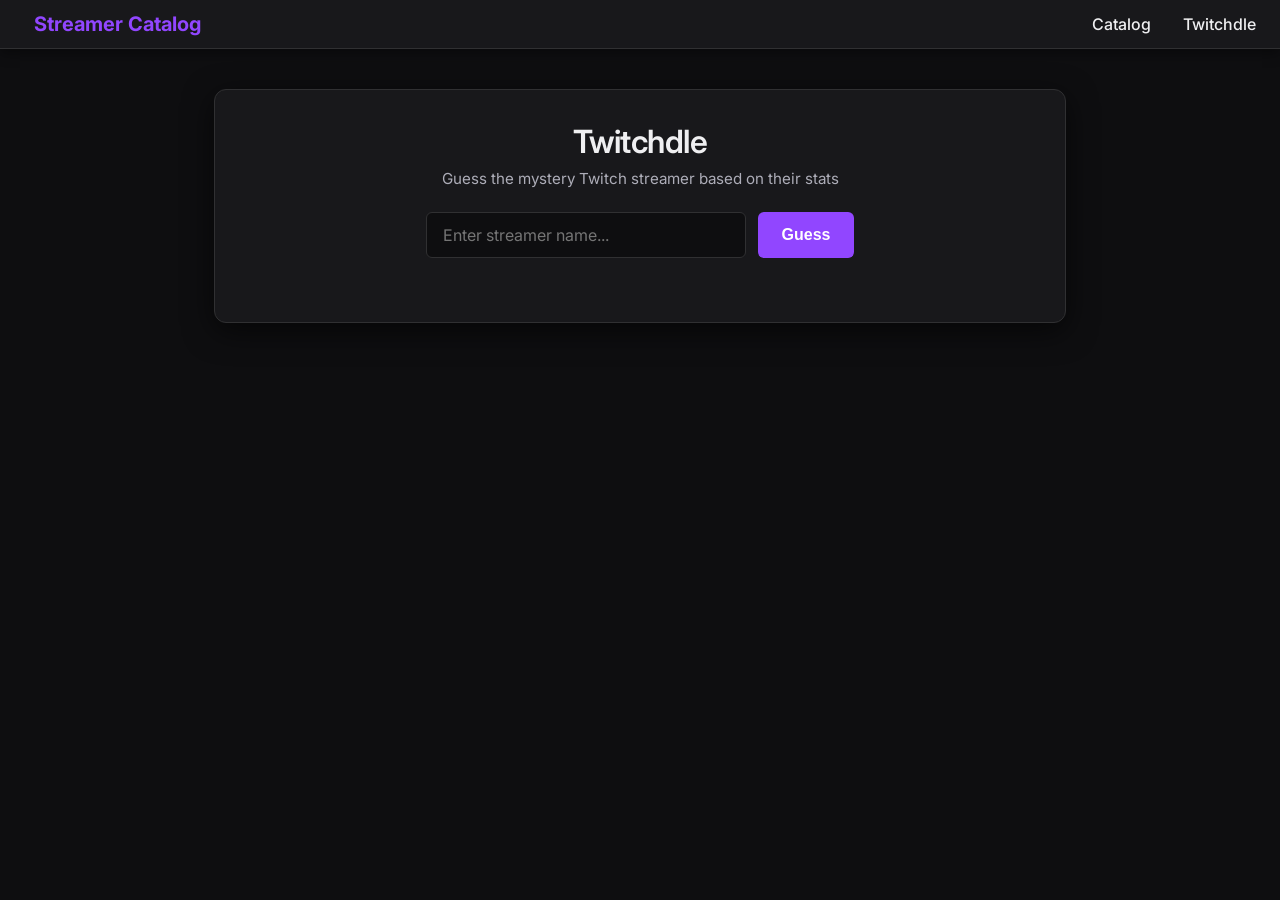
==== twitchdle.html @ 51ba9f1f "new twitch starter html and test js" ====
<!DOCTYPE html>
<html lang="en">

<head>
  <meta charset="UTF-8">
  <meta name="viewport" content="width=device-width, initial-scale=1.0">
  <title>Twitchdle Game</title>
  <link rel="stylesheet" href="style.css">

  <!-- Modern clean typography: Inter -->
  <link rel="preconnect" href="https://fonts.googleapis.com">
  <link rel="preconnect" href="https://fonts.gstatic.com" crossorigin>
  <link href="https://fonts.googleapis.com/css2?family=Inter:wght@400;500;600;700&display=swap" rel="stylesheet">

  <!-- Clean minimalist Icons: Lucide -->
  <script src="https://unpkg.com/lucide@latest"></script>
</head>

<body>
  <!-- Sticky Header -->
  <header class="main-header">
    <div class="header-container">
      <div class="logo">
        <i data-lucide="twitch"></i>
        <span>Streamer Catalog</span>
      </div>
      <nav class="header-nav" style="display: flex; gap: 2rem; font-weight: 500;">
        <a href="index.html" style="color: var(--text-muted); text-decoration: none;">Catalog</a>
        <a href="twitchdle.html" class="active" style="color: var(--text-primary); text-decoration: none;">Twitchdle</a>
      </nav>
    </div>
  </header>

  <!-- Main Stage for Twitchdle -->
  <section class="stage">
    <div class="twitchdle-container">
      <h2>Twitchdle</h2>
      <p class="subtitle">Guess the mystery Twitch streamer based on their stats</p>

      <div class="guess-input-container">
        <input type="text" id="twitchdleInput" placeholder="Enter streamer name..." autocomplete="off">
        <button class="guess-btn">Guess</button>
      </div>

      <!-- Guess History (Populated by JS) -->
      <div class="guess-history" id="guessHistory">
        <!-- Template for how a populated row should structure -->
        <div class="guess-row template" style="display: none;">
          <div class="guess-cell streamer-info">
            <img src="https://unavatar.io/twitch/example" alt="Avatar" class="avatar">
            <span class="name">Streamer</span>
          </div>
          <div class="guess-cell stat match">Partnered <i data-lucide="check-circle"></i></div>
          <div class="guess-cell stat higher">Viewers <i data-lucide="arrow-up"></i></div>
          <div class="guess-cell stat no-match">Language <i data-lucide="x-circle"></i></div>
        </div>
      </div>
    </div>
  </section>

  <!-- Initialize Lucide icons -->
  <script>
    lucide.createIcons();
  </script>
</body>

</html>
---- style.css ----
/* Global Settings & Twitch Dark Mode Palette */
:root {
  --bg-color: #0e0e10;
  --card-bg: #18181b;
  --card-hover: #26262c;
  --text-primary: #efeff1;
  --text-secondary: #adadb8;
  --accent-color: #9146ff;
  --accent-hover: #a970ff;
  --border-color: #303032;

  /* Feedback Colors for Twitchdle */
  --success-color: #2eb086;
  --error-color: #eb0400;
  --warning-color: #f5a623;

  --font-family: 'Inter', sans-serif;
}

* {
  box-sizing: border-box;
  margin: 0;
  padding: 0;
}

body {
  background-color: var(--bg-color);
  color: var(--text-primary);
  font-family: var(--font-family);
  -webkit-font-smoothing: antialiased;
  min-height: 100vh;
  display: flex;
  flex-direction: column;
}

h1,
h2,
h3,
h4 {
  font-weight: 600;
}

/* 1. Sticky Header */
.main-header {
  position: sticky;
  top: 0;
  z-index: 100;
  background-color: var(--card-bg);
  border-bottom: 1px solid var(--border-color);
  box-shadow: 0 4px 12px rgba(0, 0, 0, 0.4);
}

.header-container {
  max-width: 1400px;
  margin: 0 auto;
  padding: 12px 24px;
  display: flex;
  justify-content: space-between;
  align-items: center;
}

.logo {
  display: flex;
  align-items: center;
  gap: 10px;
  font-size: 1.25rem;
  font-weight: 700;
  color: var(--accent-color);
}

.search-filters {
  display: flex;
  gap: 16px;
  align-items: center;
}

/* Dense, functional search bar */
.search-bar {
  display: flex;
  align-items: center;
  background-color: var(--bg-color);
  border: 1px solid var(--border-color);
  border-radius: 6px;
  padding: 8px 12px;
  gap: 8px;
  transition: border-color 0.15s ease, box-shadow 0.15s ease;
}

.search-bar:focus-within {
  border-color: var(--accent-color);
  box-shadow: 0 0 0 2px rgba(145, 70, 255, 0.2);
}

.search-bar i {
  color: var(--text-secondary);
  width: 18px;
  height: 18px;
}

.search-bar input {
  background: transparent;
  border: none;
  color: var(--text-primary);
  font-family: var(--font-family);
  font-size: 0.9rem;
  width: 250px;
  outline: none;
}

.filter-btn {
  display: flex;
  align-items: center;
  gap: 8px;
  background-color: var(--card-hover);
  color: var(--text-primary);
  border: none;
  padding: 8px 16px;
  border-radius: 6px;
  font-family: var(--font-family);
  font-size: 0.9rem;
  font-weight: 600;
  cursor: pointer;
  transition: background-color 0.15s ease;
}

.filter-btn:hover {
  background-color: #35353b;
}

/* 2. Main Stage (Twitchdle) */
.stage {
  max-width: 900px;
  margin: 40px auto;
  padding: 0 24px;
  width: 100%;
}

.twitchdle-container {
  background-color: var(--card-bg);
  border: 1px solid var(--border-color);
  border-radius: 12px;
  padding: 32px;
  text-align: center;
  /* Deep blocky shadow instead of neon glow */
  box-shadow: 0 8px 30px rgba(0, 0, 0, 0.6);
}

.twitchdle-container h2 {
  font-size: 2rem;
  margin-bottom: 8px;
  letter-spacing: -0.5px;
}

.subtitle {
  color: var(--text-secondary);
  margin-bottom: 24px;
  font-size: 0.95rem;
}

.guess-input-container {
  display: flex;
  gap: 12px;
  justify-content: center;
  margin-bottom: 32px;
}

.guess-input-container input {
  padding: 12px 16px;
  border-radius: 6px;
  border: 1px solid var(--border-color);
  background-color: var(--bg-color);
  color: var(--text-primary);
  font-family: var(--font-family);
  font-size: 1rem;
  width: 100%;
  max-width: 320px;
  outline: none;
  transition: border-color 0.15s ease;
}

.guess-input-container input:focus {
  border-color: var(--accent-color);
}

.guess-btn {
  background-color: var(--accent-color);
  color: white;
  border: none;
  padding: 0 24px;
  border-radius: 6px;
  font-size: 1rem;
  font-weight: 600;
  cursor: pointer;
  transition: background-color 0.15s ease;
}

.guess-btn:hover {
  background-color: var(--accent-hover);
}

/* Game Results History */
.guess-history {
  display: flex;
  flex-direction: column;
  gap: 12px;
}

.guess-row {
  display: grid;
  grid-template-columns: 2fr 1fr 1fr 1fr;
  gap: 12px;
}

.guess-cell {
  background-color: var(--card-hover);
  border-radius: 6px;
  padding: 12px;
  display: flex;
  align-items: center;
  justify-content: center;
  gap: 8px;
  font-size: 0.9rem;
  font-weight: 600;
  border: 1px solid transparent;
}

.guess-cell.streamer-info {
  justify-content: flex-start;
}

.guess-cell .avatar {
  width: 32px;
  height: 32px;
  border-radius: 50%;
  object-fit: cover;
  background-color: var(--bg-color);
}

/* Twitchdle Status Styling (Aesthetic non-glow semantic colors) */
.guess-cell.match {
  background-color: rgba(46, 176, 134, 0.1);
  border-color: rgba(46, 176, 134, 0.4);
  color: var(--success-color);
}

.guess-cell.higher,
.guess-cell.lower {
  background-color: rgba(245, 166, 35, 0.1);
  border-color: rgba(245, 166, 35, 0.4);
  color: var(--warning-color);
}

.guess-cell.no-match {
  background-color: rgba(235, 4, 0, 0.1);
  border-color: rgba(235, 4, 0, 0.4);
  color: var(--error-color);
}

/* 3. Catalog Grid Configuration */
.catalog-main {
  max-width: 1400px;
  margin: 0 auto;
  padding: 24px;
  width: 100%;
  flex: 1;
}

.catalog-header {
  display: flex;
  justify-content: space-between;
  align-items: center;
  margin-bottom: 24px;
}

.catalog-header h2 {
  font-size: 1.5rem;
}

.view-options {
  display: flex;
  align-items: center;
  gap: 8px;
  color: var(--text-secondary);
  font-size: 0.9rem;
}

.view-options select {
  background-color: var(--bg-color);
  color: var(--text-primary);
  border: 1px solid var(--border-color);
  padding: 6px 12px;
  border-radius: 6px;
  font-family: var(--font-family);
  font-size: 0.9rem;
  outline: none;
  cursor: pointer;
}

.view-options select:focus {
  border-color: var(--accent-color);
}

/* Blocky, robust information grid */
.grid-container {
  display: grid;
  grid-template-columns: repeat(auto-fill, minmax(260px, 1fr));
  gap: 20px;
  margin-bottom: 40px;
}

/* Card Styling - High Info Density & No Gradients */
.streamer-card {
  background-color: var(--card-bg);
  border-radius: 8px;
  overflow: hidden;
  display: flex;
  flex-direction: column;
  position: relative;
  text-decoration: none;
  color: inherit;
  border: 1px solid var(--border-color);
  transition: transform 0.15s ease, background-color 0.15s ease;
}

.streamer-card:hover {
  transform: translateY(-2px);
  background-color: var(--card-hover);
}

.card-banner {
  height: 65px;
  background-color: #26262c;
  /* Strict flat banner */
}

.card-avatar {
  width: 64px;
  height: 64px;
  border-radius: 50%;
  border: 4px solid var(--card-bg);
  position: absolute;
  top: 33px;
  left: 16px;
  background-color: var(--bg-color);
  object-fit: cover;
}

.card-content {
  padding: 40px 16px 16px;
  flex: 1;
}

.streamer-name {
  display: flex;
  align-items: center;
  gap: 6px;
  font-size: 1.1rem;
  margin-bottom: 4px;
}

.partner-icon {
  width: 16px;
  height: 16px;
  color: var(--accent-color);
}

.streamer-category {
  color: var(--text-secondary);
  font-size: 0.85rem;
  margin-bottom: 16px;
}

.streamer-stats {
  display: flex;
  gap: 16px;
  font-size: 0.85rem;
  color: var(--text-secondary);
  font-weight: 500;
}

.stat-item {
  display: flex;
  align-items: center;
  gap: 6px;
}

.stat-item i {
  width: 14px;
  height: 14px;
}

/* 4. Bottom Pagination Navigation */
.pagination-nav {
  position: sticky;
  bottom: 0;
  background-color: var(--card-bg);
  border-top: 1px solid var(--border-color);
  padding: 16px 40px;
  display: flex;
  justify-content: space-between;
  align-items: center;
  z-index: 100;
  box-shadow: 0 -4px 12px rgba(0, 0, 0, 0.4);
}

.page-btn {
  display: flex;
  align-items: center;
  gap: 6px;
  background-color: var(--card-hover);
  color: var(--text-primary);
  border: 1px solid var(--border-color);
  padding: 8px 16px;
  border-radius: 6px;
  font-family: var(--font-family);
  font-weight: 500;
  font-size: 0.95rem;
  cursor: pointer;
  transition: background-color 0.15s ease;
}

.page-btn:hover:not(:disabled) {
  background-color: #35353b;
}

.page-btn:disabled {
  opacity: 0.4;
  cursor: not-allowed;
  border-color: transparent;
}

.page-btn i {
  width: 18px;
  height: 18px;
}

.page-info {
  font-size: 0.95rem;
  color: var(--text-secondary);
}

.page-info span {
  color: var(--text-primary);
  font-weight: 600;
}
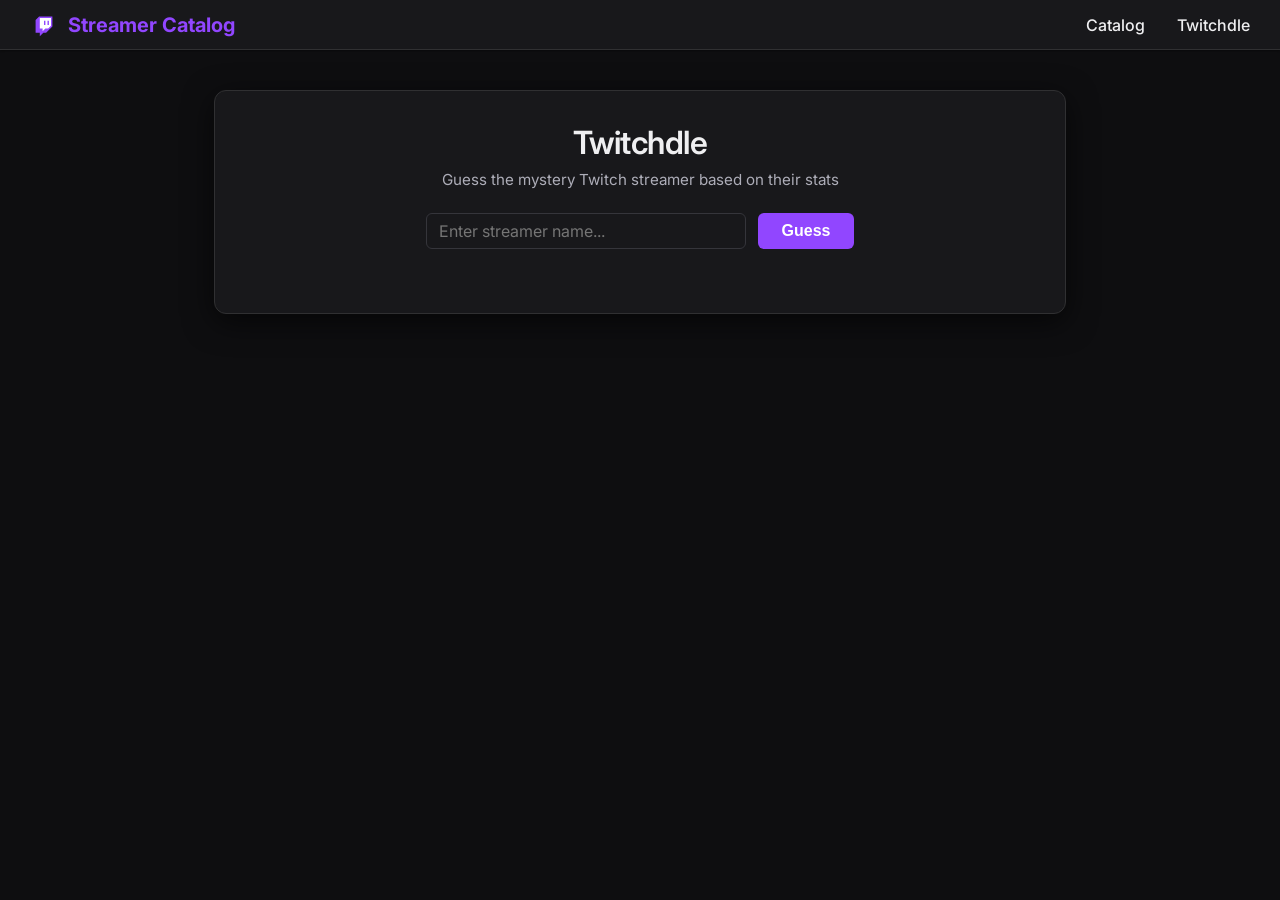
==== commit 845548e8: "updated testing to work with catalog" ====
--- a/twitchdle.html
+++ b/twitchdle.html
@@ -12,8 +12,7 @@
   <link rel="preconnect" href="https://fonts.gstatic.com" crossorigin>
   <link href="https://fonts.googleapis.com/css2?family=Inter:wght@400;500;600;700&display=swap" rel="stylesheet">
 
-  <!-- Clean minimalist Icons: Lucide -->
-  <script src="https://unpkg.com/lucide@latest"></script>
+  <!-- Core Icons loaded efficiently via Native SVG Elements -->
 </head>
 
 <body>
@@ -21,7 +20,11 @@
   <header class="main-header">
     <div class="header-container">
       <div class="logo">
-        <i data-lucide="twitch"></i>
+        <svg xmlns="http://www.w3.org/2000/svg" width="28" height="28" viewBox="0 0 40 40" style="color: var(--accent-color);">
+          <polygon points="13 8 8 13 8 31 14 31 14 36 19 31 23 31 32 22 32 8" fill="currentColor"><animate dur="150ms" begin="indefinite" fill="freeze" calcMode="spline" keyTimes="0; 1" keySplines="0.25 0.1 0.25 1" attributeName="points" from="13 8 8 13 8 31 14 31 14 36 19 31 23 31 32 22 32 8" to="16 5 8 13 8 31 14 31 14 36 19 31 23 31 35 19 35 5"></animate><animate dur="250ms" begin="indefinite" fill="freeze" calcMode="spline" keyTimes="0; 1" keySplines="0.25 0.1 0.25 1" attributeName="points" from="16 5 8 13 8 31 14 31 14 36 19 31 23 31 35 19 35 5" to="13 8 8 13 8 31 14 31 14 36 19 31 23 31 32 22 32 8"></animate><animate dur="50ms" begin="indefinite" fill="freeze" calcMode="spline" keyTimes="0; 1" keySplines="0.25 0.1 0.25 1" attributeName="points" to="13 8 8 13 8 31 14 31 14 36 19 31 23 31 32 22 32 8" from="16 5 8 13 8 31 14 31 14 36 19 31 23 31 35 19 35 5"></animate><animate dur="75ms" begin="indefinite" fill="freeze" calcMode="spline" keyTimes="0; 1" keySplines="0.25 0.1 0.25 1" attributeName="points" to="16 5 8 13 8 31 14 31 14 36 19 31 23 31 35 19 35 5" from="13 8 8 13 8 31 14 31 14 36 19 31 23 31 32 22 32 8"></animate></polygon>
+          <polygon points="26 25 30 21 30 10 14 10 14 25 18 25 18 29 22 25" fill="#fff"><animateTransform dur="150ms" begin="indefinite" fill="freeze" calcMode="spline" keyTimes="0; 1" keySplines="0.25 0.1 0.25 1" attributeName="transform" type="translate" from="0 0" to="3 -3"></animateTransform><animateTransform dur="250ms" begin="indefinite" fill="freeze" calcMode="spline" keyTimes="0; 1" keySplines="0.25 0.1 0.25 1" attributeName="transform" type="translate" from="3 -3" to="0 0"></animateTransform><animateTransform dur="50ms" begin="indefinite" fill="freeze" calcMode="spline" keyTimes="0; 1" keySplines="0.25 0.1 0.25 1" attributeName="transform" type="translate" from="3 -3" to="0 0"></animateTransform><animateTransform dur="75ms" begin="indefinite" fill="freeze" calcMode="spline" keyTimes="0; 1" keySplines="0.25 0.1 0.25 1" attributeName="transform" type="translate" from="0 0" to="3 -3"></animateTransform></polygon>
+          <g><path d="M20,14 L22,14 L22,20 L20,20 L20,14 Z M27,14 L27,20 L25,20 L25,14 L27,14 Z" fill="currentColor"><animateTransform dur="150ms" begin="indefinite" fill="freeze" calcMode="spline" keyTimes="0; 1" keySplines="0.25 0.1 0.25 1" attributeName="transform" type="translate" from="0 0" to="3 -3"></animateTransform><animateTransform dur="250ms" begin="indefinite" fill="freeze" calcMode="spline" keyTimes="0; 1" keySplines="0.25 0.1 0.25 1" attributeName="transform" type="translate" from="3 -3" to="0 0"></animateTransform><animateTransform dur="50ms" begin="indefinite" fill="freeze" calcMode="spline" keyTimes="0; 1" keySplines="0.25 0.1 0.25 1" attributeName="transform" type="translate" from="3 -3" to="0 0"></animateTransform><animateTransform dur="75ms" begin="indefinite" fill="freeze" calcMode="spline" keyTimes="0; 1" keySplines="0.25 0.1 0.25 1" attributeName="transform" type="translate" from="0 0" to="3 -3"></animateTransform></path></g>
+        </svg>
         <span>Streamer Catalog</span>
       </div>
       <nav class="header-nav" style="display: flex; gap: 2rem; font-weight: 500;">
@@ -50,18 +53,21 @@
             <img src="https://unavatar.io/twitch/example" alt="Avatar" class="avatar">
             <span class="name">Streamer</span>
           </div>
-          <div class="guess-cell stat match">Partnered <i data-lucide="check-circle"></i></div>
-          <div class="guess-cell stat higher">Viewers <i data-lucide="arrow-up"></i></div>
-          <div class="guess-cell stat no-match">Language <i data-lucide="x-circle"></i></div>
+          <div class="guess-cell stat match">
+            Partnered <svg xmlns="http://www.w3.org/2000/svg" width="16" height="16" viewBox="0 0 24 24" fill="none" stroke="currentColor" stroke-width="2" stroke-linecap="round" stroke-linejoin="round"><path d="M22 11.08V12a10 10 0 1 1-5.93-9.14"/><polyline points="22 4 12 14.01 9 11.01"/></svg>
+          </div>
+          <div class="guess-cell stat higher">
+            Viewers <svg xmlns="http://www.w3.org/2000/svg" width="16" height="16" viewBox="0 0 24 24" fill="none" stroke="currentColor" stroke-width="2" stroke-linecap="round" stroke-linejoin="round"><line x1="12" y1="19" x2="12" y2="5"/><polyline points="5 12 12 5 19 12"/></svg>
+          </div>
+          <div class="guess-cell stat no-match">
+            Language <svg xmlns="http://www.w3.org/2000/svg" width="16" height="16" viewBox="0 0 24 24" fill="none" stroke="currentColor" stroke-width="2" stroke-linecap="round" stroke-linejoin="round"><circle cx="12" cy="12" r="10"/><line x1="15" y1="9" x2="9" y2="15"/><line x1="9" y1="9" x2="15" y2="15"/></svg>
+          </div>
         </div>
       </div>
     </div>
   </section>
 
-  <!-- Initialize Lucide icons -->
-  <script>
-    lucide.createIcons();
-  </script>
+
 </body>
 
 </html>
--- a/style.css
+++ b/style.css
@@ -10,11 +10,12 @@
   --border-color: #303032;
 
   /* Feedback Colors for Twitchdle */
-  --success-color: #2eb086;
+  --success-color: #00f593;
   --error-color: #eb0400;
   --warning-color: #f5a623;
 
   --font-family: 'Inter', sans-serif;
+  --font-display: 'Roobert', 'Inter', sans-serif;
 }
 
 * {
@@ -47,13 +48,15 @@
   z-index: 100;
   background-color: var(--card-bg);
   border-bottom: 1px solid var(--border-color);
-  box-shadow: 0 4px 12px rgba(0, 0, 0, 0.4);
+  box-shadow: 0 1px 2px rgba(0, 0, 0, 0.4);
+  height: 50px;
 }
 
 .header-container {
-  max-width: 1400px;
+  max-width: 1512px;
   margin: 0 auto;
-  padding: 12px 24px;
+  padding: 0 30px;
+  height: 100%;
   display: flex;
   justify-content: space-between;
   align-items: center;
@@ -77,12 +80,12 @@
 /* Dense, functional search bar */
 .search-bar {
   display: flex;
-  align-items: center;
-  background-color: var(--bg-color);
+  align-items: stretch;
+  background-color: transparent;
   border: 1px solid var(--border-color);
   border-radius: 6px;
-  padding: 8px 12px;
-  gap: 8px;
+  height: 36px;
+  overflow: hidden;
   transition: border-color 0.15s ease, box-shadow 0.15s ease;
 }
 
@@ -91,20 +94,31 @@
   box-shadow: 0 0 0 2px rgba(145, 70, 255, 0.2);
 }
 
-.search-bar i {
-  color: var(--text-secondary);
-  width: 18px;
-  height: 18px;
-}
-
 .search-bar input {
   background: transparent;
   border: none;
   color: var(--text-primary);
   font-family: var(--font-family);
   font-size: 0.9rem;
-  width: 250px;
+  width: 300px;
+  padding: 8px 12px;
   outline: none;
+}
+
+.search-btn {
+  background-color: #303032;
+  color: var(--text-primary);
+  border: none;
+  padding: 8px;
+  display: flex;
+  justify-content: center;
+  align-items: center;
+  cursor: pointer;
+  transition: background-color 0.1s ease;
+}
+
+.search-btn:hover {
+  background-color: #3a3a3d;
 }
 
 .filter-btn {
@@ -165,15 +179,16 @@
 }
 
 .guess-input-container input {
-  padding: 12px 16px;
-  border-radius: 6px;
-  border: 1px solid var(--border-color);
-  background-color: var(--bg-color);
+  height: 36px;
+  border-radius: 6px;
+  border: 1px solid #35353b;
+  background-color: #18181b;
   color: var(--text-primary);
   font-family: var(--font-family);
   font-size: 1rem;
   width: 100%;
   max-width: 320px;
+  padding: 0 12px;
   outline: none;
   transition: border-color 0.15s ease;
 }
@@ -258,9 +273,9 @@
 
 /* 3. Catalog Grid Configuration */
 .catalog-main {
-  max-width: 1400px;
+  max-width: 1512px;
   margin: 0 auto;
-  padding: 24px;
+  padding: 24px 30px;
   width: 100%;
   flex: 1;
 }
@@ -303,90 +318,67 @@
 /* Blocky, robust information grid */
 .grid-container {
   display: grid;
-  grid-template-columns: repeat(auto-fill, minmax(260px, 1fr));
-  gap: 20px;
+  grid-template-columns: repeat(auto-fill, minmax(180px, 1fr));
+  gap: 15px;
   margin-bottom: 40px;
 }
 
-/* Card Styling - High Info Density & No Gradients */
+/* Card Styling - Active Pop Effect & Avatar Focus */
 .streamer-card {
   background-color: var(--card-bg);
-  border-radius: 8px;
-  overflow: hidden;
+  border-radius: 4px;
+  overflow: visible;
   display: flex;
   flex-direction: column;
   position: relative;
   text-decoration: none;
   color: inherit;
-  border: 1px solid var(--border-color);
-  transition: transform 0.15s ease, background-color 0.15s ease;
+  border: 2px solid transparent;
+  padding-bottom: 8px;
+  will-change: transform;
+  transition: transform 0.15s ease, box-shadow 0.15s ease, border-color 0.15s ease;
 }
 
 .streamer-card:hover {
-  transform: translateY(-2px);
-  background-color: var(--card-hover);
-}
-
-.card-banner {
-  height: 65px;
-  background-color: #26262c;
-  /* Strict flat banner */
+  border-color: #9146FF;
+  transform: translate(4px, -4px);
+  box-shadow: -4px 4px 0px #9146FF;
+  cursor: pointer;
+}
+
+.avatar-container {
+  display: flex;
+  justify-content: center;
+  align-items: center;
+  padding: 20px;
+  position: relative;
+  width: 100%;
 }
 
 .card-avatar {
-  width: 64px;
-  height: 64px;
+  width: 100%;
+  aspect-ratio: 1 / 1;
   border-radius: 50%;
-  border: 4px solid var(--card-bg);
+  object-fit: cover;
+}
+
+.partner-badge {
   position: absolute;
-  top: 33px;
-  left: 16px;
-  background-color: var(--bg-color);
-  object-fit: cover;
+  bottom: 24px;
+  right: 24px;
+  background-color: var(--card-bg);
+  border-radius: 50%;
+  padding: 2px;
+  display: flex;
+  justify-content: center;
+  align-items: center;
 }
 
 .card-content {
-  padding: 40px 16px 16px;
+  padding: 0 16px 12px;
   flex: 1;
-}
-
-.streamer-name {
-  display: flex;
-  align-items: center;
-  gap: 6px;
-  font-size: 1.1rem;
-  margin-bottom: 4px;
-}
-
-.partner-icon {
-  width: 16px;
-  height: 16px;
-  color: var(--accent-color);
-}
-
-.streamer-category {
-  color: var(--text-secondary);
-  font-size: 0.85rem;
-  margin-bottom: 16px;
-}
-
-.streamer-stats {
-  display: flex;
-  gap: 16px;
-  font-size: 0.85rem;
-  color: var(--text-secondary);
-  font-weight: 500;
-}
-
-.stat-item {
-  display: flex;
-  align-items: center;
-  gap: 6px;
-}
-
-.stat-item i {
-  width: 14px;
-  height: 14px;
+  display: flex;
+  flex-direction: column;
 }
 
 /* 4. Bottom Pagination Navigation */
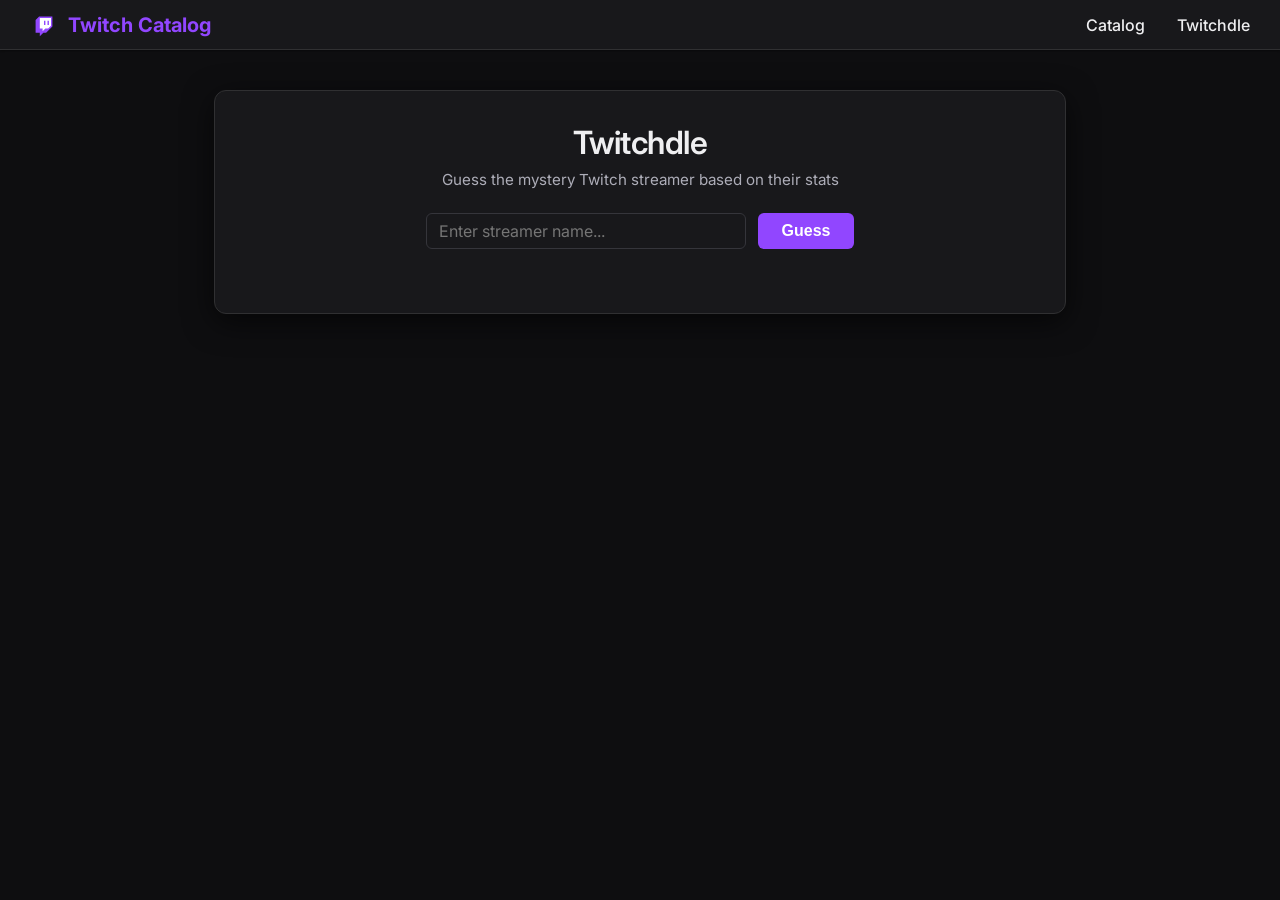
==== commit 46d57f39: "start working with real db and adding pfps from api" ====
--- a/twitchdle.html
+++ b/twitchdle.html
@@ -20,12 +20,56 @@
   <header class="main-header">
     <div class="header-container">
       <div class="logo">
-        <svg xmlns="http://www.w3.org/2000/svg" width="28" height="28" viewBox="0 0 40 40" style="color: var(--accent-color);">
-          <polygon points="13 8 8 13 8 31 14 31 14 36 19 31 23 31 32 22 32 8" fill="currentColor"><animate dur="150ms" begin="indefinite" fill="freeze" calcMode="spline" keyTimes="0; 1" keySplines="0.25 0.1 0.25 1" attributeName="points" from="13 8 8 13 8 31 14 31 14 36 19 31 23 31 32 22 32 8" to="16 5 8 13 8 31 14 31 14 36 19 31 23 31 35 19 35 5"></animate><animate dur="250ms" begin="indefinite" fill="freeze" calcMode="spline" keyTimes="0; 1" keySplines="0.25 0.1 0.25 1" attributeName="points" from="16 5 8 13 8 31 14 31 14 36 19 31 23 31 35 19 35 5" to="13 8 8 13 8 31 14 31 14 36 19 31 23 31 32 22 32 8"></animate><animate dur="50ms" begin="indefinite" fill="freeze" calcMode="spline" keyTimes="0; 1" keySplines="0.25 0.1 0.25 1" attributeName="points" to="13 8 8 13 8 31 14 31 14 36 19 31 23 31 32 22 32 8" from="16 5 8 13 8 31 14 31 14 36 19 31 23 31 35 19 35 5"></animate><animate dur="75ms" begin="indefinite" fill="freeze" calcMode="spline" keyTimes="0; 1" keySplines="0.25 0.1 0.25 1" attributeName="points" to="16 5 8 13 8 31 14 31 14 36 19 31 23 31 35 19 35 5" from="13 8 8 13 8 31 14 31 14 36 19 31 23 31 32 22 32 8"></animate></polygon>
-          <polygon points="26 25 30 21 30 10 14 10 14 25 18 25 18 29 22 25" fill="#fff"><animateTransform dur="150ms" begin="indefinite" fill="freeze" calcMode="spline" keyTimes="0; 1" keySplines="0.25 0.1 0.25 1" attributeName="transform" type="translate" from="0 0" to="3 -3"></animateTransform><animateTransform dur="250ms" begin="indefinite" fill="freeze" calcMode="spline" keyTimes="0; 1" keySplines="0.25 0.1 0.25 1" attributeName="transform" type="translate" from="3 -3" to="0 0"></animateTransform><animateTransform dur="50ms" begin="indefinite" fill="freeze" calcMode="spline" keyTimes="0; 1" keySplines="0.25 0.1 0.25 1" attributeName="transform" type="translate" from="3 -3" to="0 0"></animateTransform><animateTransform dur="75ms" begin="indefinite" fill="freeze" calcMode="spline" keyTimes="0; 1" keySplines="0.25 0.1 0.25 1" attributeName="transform" type="translate" from="0 0" to="3 -3"></animateTransform></polygon>
-          <g><path d="M20,14 L22,14 L22,20 L20,20 L20,14 Z M27,14 L27,20 L25,20 L25,14 L27,14 Z" fill="currentColor"><animateTransform dur="150ms" begin="indefinite" fill="freeze" calcMode="spline" keyTimes="0; 1" keySplines="0.25 0.1 0.25 1" attributeName="transform" type="translate" from="0 0" to="3 -3"></animateTransform><animateTransform dur="250ms" begin="indefinite" fill="freeze" calcMode="spline" keyTimes="0; 1" keySplines="0.25 0.1 0.25 1" attributeName="transform" type="translate" from="3 -3" to="0 0"></animateTransform><animateTransform dur="50ms" begin="indefinite" fill="freeze" calcMode="spline" keyTimes="0; 1" keySplines="0.25 0.1 0.25 1" attributeName="transform" type="translate" from="3 -3" to="0 0"></animateTransform><animateTransform dur="75ms" begin="indefinite" fill="freeze" calcMode="spline" keyTimes="0; 1" keySplines="0.25 0.1 0.25 1" attributeName="transform" type="translate" from="0 0" to="3 -3"></animateTransform></path></g>
+        <svg xmlns="http://www.w3.org/2000/svg" width="28" height="28" viewBox="0 0 40 40"
+          style="color: var(--accent-color);">
+          <polygon points="13 8 8 13 8 31 14 31 14 36 19 31 23 31 32 22 32 8" fill="currentColor">
+            <animate dur="150ms" begin="indefinite" fill="freeze" calcMode="spline" keyTimes="0; 1"
+              keySplines="0.25 0.1 0.25 1" attributeName="points"
+              from="13 8 8 13 8 31 14 31 14 36 19 31 23 31 32 22 32 8"
+              to="16 5 8 13 8 31 14 31 14 36 19 31 23 31 35 19 35 5"></animate>
+            <animate dur="250ms" begin="indefinite" fill="freeze" calcMode="spline" keyTimes="0; 1"
+              keySplines="0.25 0.1 0.25 1" attributeName="points"
+              from="16 5 8 13 8 31 14 31 14 36 19 31 23 31 35 19 35 5"
+              to="13 8 8 13 8 31 14 31 14 36 19 31 23 31 32 22 32 8"></animate>
+            <animate dur="50ms" begin="indefinite" fill="freeze" calcMode="spline" keyTimes="0; 1"
+              keySplines="0.25 0.1 0.25 1" attributeName="points" to="13 8 8 13 8 31 14 31 14 36 19 31 23 31 32 22 32 8"
+              from="16 5 8 13 8 31 14 31 14 36 19 31 23 31 35 19 35 5"></animate>
+            <animate dur="75ms" begin="indefinite" fill="freeze" calcMode="spline" keyTimes="0; 1"
+              keySplines="0.25 0.1 0.25 1" attributeName="points" to="16 5 8 13 8 31 14 31 14 36 19 31 23 31 35 19 35 5"
+              from="13 8 8 13 8 31 14 31 14 36 19 31 23 31 32 22 32 8"></animate>
+          </polygon>
+          <polygon points="26 25 30 21 30 10 14 10 14 25 18 25 18 29 22 25" fill="#fff">
+            <animateTransform dur="150ms" begin="indefinite" fill="freeze" calcMode="spline" keyTimes="0; 1"
+              keySplines="0.25 0.1 0.25 1" attributeName="transform" type="translate" from="0 0" to="3 -3">
+            </animateTransform>
+            <animateTransform dur="250ms" begin="indefinite" fill="freeze" calcMode="spline" keyTimes="0; 1"
+              keySplines="0.25 0.1 0.25 1" attributeName="transform" type="translate" from="3 -3" to="0 0">
+            </animateTransform>
+            <animateTransform dur="50ms" begin="indefinite" fill="freeze" calcMode="spline" keyTimes="0; 1"
+              keySplines="0.25 0.1 0.25 1" attributeName="transform" type="translate" from="3 -3" to="0 0">
+            </animateTransform>
+            <animateTransform dur="75ms" begin="indefinite" fill="freeze" calcMode="spline" keyTimes="0; 1"
+              keySplines="0.25 0.1 0.25 1" attributeName="transform" type="translate" from="0 0" to="3 -3">
+            </animateTransform>
+          </polygon>
+          <g>
+            <path d="M20,14 L22,14 L22,20 L20,20 L20,14 Z M27,14 L27,20 L25,20 L25,14 L27,14 Z" fill="currentColor">
+              <animateTransform dur="150ms" begin="indefinite" fill="freeze" calcMode="spline" keyTimes="0; 1"
+                keySplines="0.25 0.1 0.25 1" attributeName="transform" type="translate" from="0 0" to="3 -3">
+              </animateTransform>
+              <animateTransform dur="250ms" begin="indefinite" fill="freeze" calcMode="spline" keyTimes="0; 1"
+                keySplines="0.25 0.1 0.25 1" attributeName="transform" type="translate" from="3 -3" to="0 0">
+              </animateTransform>
+              <animateTransform dur="50ms" begin="indefinite" fill="freeze" calcMode="spline" keyTimes="0; 1"
+                keySplines="0.25 0.1 0.25 1" attributeName="transform" type="translate" from="3 -3" to="0 0">
+              </animateTransform>
+              <animateTransform dur="75ms" begin="indefinite" fill="freeze" calcMode="spline" keyTimes="0; 1"
+                keySplines="0.25 0.1 0.25 1" attributeName="transform" type="translate" from="0 0" to="3 -3">
+              </animateTransform>
+            </path>
+          </g>
         </svg>
-        <span>Streamer Catalog</span>
+        <span>Twitch Catalog</span>
       </div>
       <nav class="header-nav" style="display: flex; gap: 2rem; font-weight: 500;">
         <a href="index.html" style="color: var(--text-muted); text-decoration: none;">Catalog</a>
@@ -54,13 +98,26 @@
             <span class="name">Streamer</span>
           </div>
           <div class="guess-cell stat match">
-            Partnered <svg xmlns="http://www.w3.org/2000/svg" width="16" height="16" viewBox="0 0 24 24" fill="none" stroke="currentColor" stroke-width="2" stroke-linecap="round" stroke-linejoin="round"><path d="M22 11.08V12a10 10 0 1 1-5.93-9.14"/><polyline points="22 4 12 14.01 9 11.01"/></svg>
+            Partnered <svg xmlns="http://www.w3.org/2000/svg" width="16" height="16" viewBox="0 0 24 24" fill="none"
+              stroke="currentColor" stroke-width="2" stroke-linecap="round" stroke-linejoin="round">
+              <path d="M22 11.08V12a10 10 0 1 1-5.93-9.14" />
+              <polyline points="22 4 12 14.01 9 11.01" />
+            </svg>
           </div>
           <div class="guess-cell stat higher">
-            Viewers <svg xmlns="http://www.w3.org/2000/svg" width="16" height="16" viewBox="0 0 24 24" fill="none" stroke="currentColor" stroke-width="2" stroke-linecap="round" stroke-linejoin="round"><line x1="12" y1="19" x2="12" y2="5"/><polyline points="5 12 12 5 19 12"/></svg>
+            Viewers <svg xmlns="http://www.w3.org/2000/svg" width="16" height="16" viewBox="0 0 24 24" fill="none"
+              stroke="currentColor" stroke-width="2" stroke-linecap="round" stroke-linejoin="round">
+              <line x1="12" y1="19" x2="12" y2="5" />
+              <polyline points="5 12 12 5 19 12" />
+            </svg>
           </div>
           <div class="guess-cell stat no-match">
-            Language <svg xmlns="http://www.w3.org/2000/svg" width="16" height="16" viewBox="0 0 24 24" fill="none" stroke="currentColor" stroke-width="2" stroke-linecap="round" stroke-linejoin="round"><circle cx="12" cy="12" r="10"/><line x1="15" y1="9" x2="9" y2="15"/><line x1="9" y1="9" x2="15" y2="15"/></svg>
+            Language <svg xmlns="http://www.w3.org/2000/svg" width="16" height="16" viewBox="0 0 24 24" fill="none"
+              stroke="currentColor" stroke-width="2" stroke-linecap="round" stroke-linejoin="round">
+              <circle cx="12" cy="12" r="10" />
+              <line x1="15" y1="9" x2="9" y2="15" />
+              <line x1="9" y1="9" x2="15" y2="15" />
+            </svg>
           </div>
         </div>
       </div>
@@ -70,4 +127,4 @@
 
 </body>
 
-</html>
+</html>
